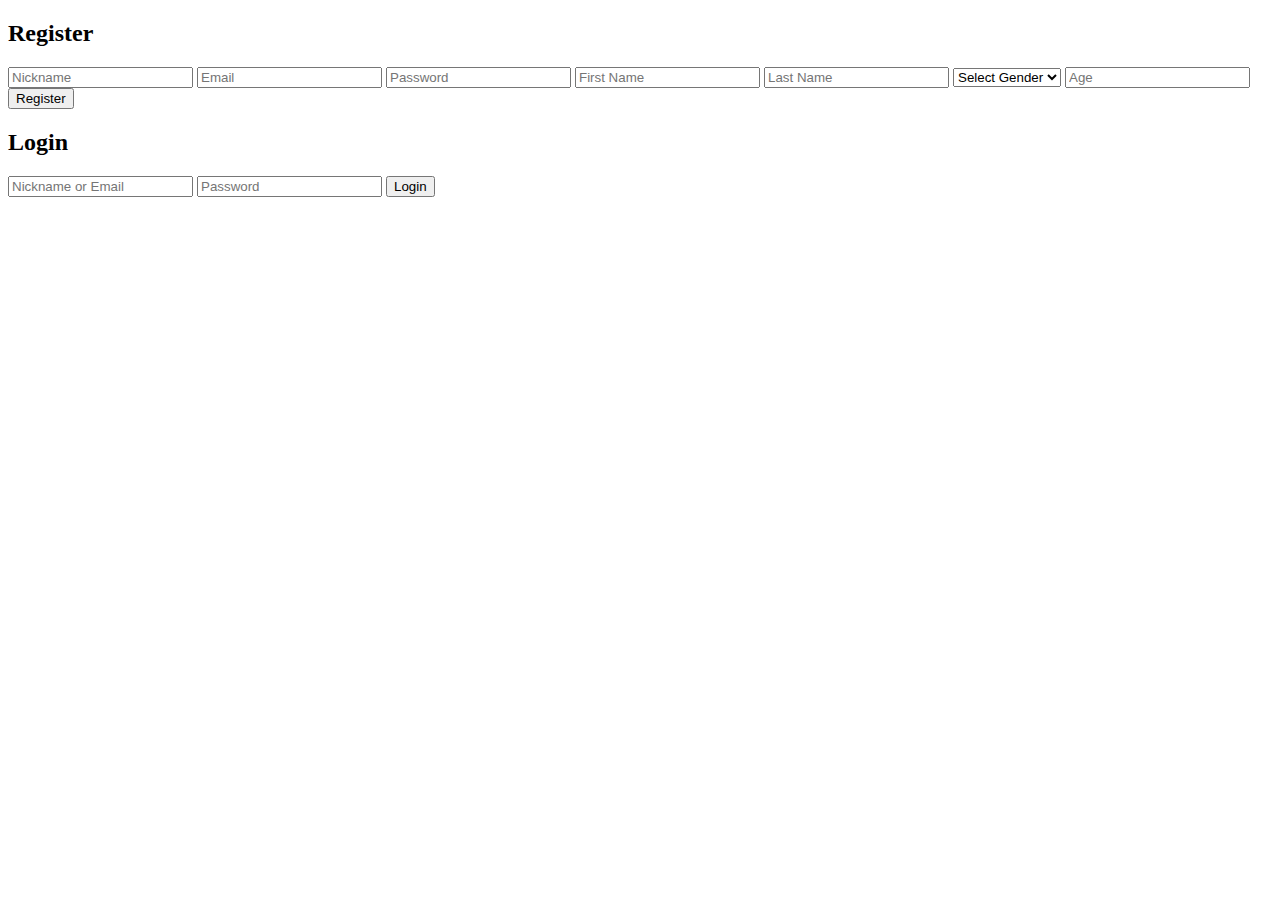
==== static/index.html @ 8c2c72e3 "set-up" ====
<!DOCTYPE html>
<html lang="en">
<head>
    <meta charset="UTF-8">
    <title>Real-Time Forum</title>
    <link rel="stylesheet" href="styles.css">
</head>
<body>
    <div id="app">
        <!-- Registration and Login Forms -->
        <div id="auth-container">
            <h2>Register</h2>
            <form id="register-form">
                <input type="text" id="nickname" placeholder="Nickname" required>
                <input type="email" id="email" placeholder="Email" required>
                <input type="password" id="password" placeholder="Password" required>
                <input type="text" id="first-name" placeholder="First Name">
                <input type="text" id="last-name" placeholder="Last Name">
                <select id="gender">
                    <option value="">Select Gender</option>
                    <option value="Male">Male</option>
                    <option value="Female">Female</option>
                    <option value="Other">Other</option>
                </select>
                <input type="number" id="age" placeholder="Age">
                <button type="submit">Register</button>
            </form>

            <h2>Login</h2>
            <form id="login-form">
                <input type="text" id="login-identifier" placeholder="Nickname or Email" required>
                <input type="password" id="login-password" placeholder="Password" required>
                <button type="submit">Login</button>
            </form>
        </div>

        <!-- Main Forum Content -->
        <div id="forum-container" style="display: none;">
            <button id="logout-button">Logout</button>
            <h1>Welcome to the Real-Time Forum!</h1>
            <!-- Add more forum components here -->
        </div>
    </div>

    <script src="main.js"></script>
</body>
</html>
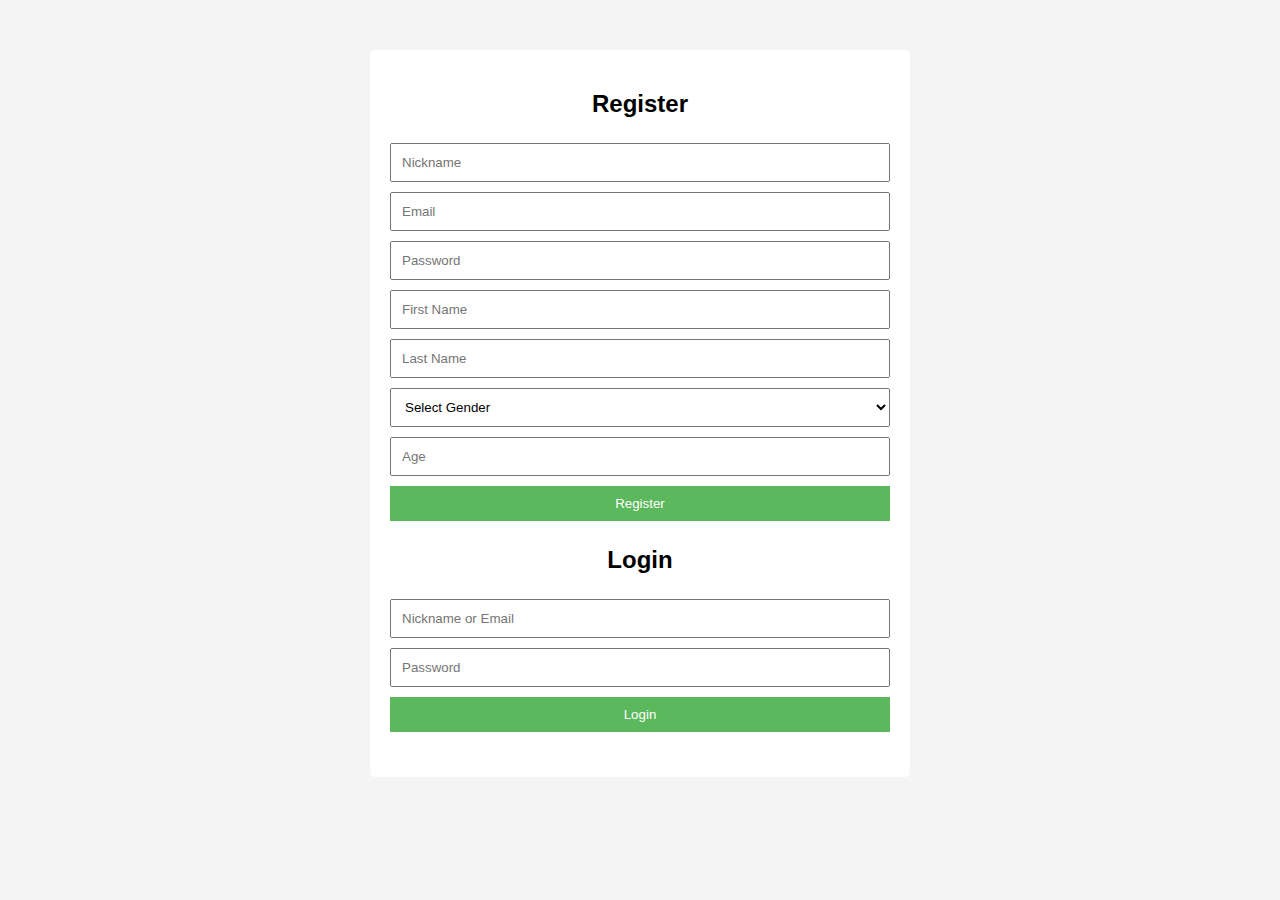
==== commit 6e33e4d0: "set-up" ====
--- a/static/index.html
+++ b/static/index.html
@@ -3,7 +3,7 @@
 <head>
     <meta charset="UTF-8">
     <title>Real-Time Forum</title>
-    <link rel="stylesheet" href="styles.css">
+    <link rel="stylesheet" href="style.css">
 </head>
 <body>
     <div id="app">
--- a/static/style.css
+++ b/static/style.css
@@ -0,0 +1,40 @@
+body {
+  font-family: Arial, sans-serif;
+  background-color: #f4f4f4;
+  margin: 0;
+  padding: 0;
+}
+
+#app {
+  width: 500px;
+  margin: 50px auto;
+  padding: 20px;
+  background: white;
+  border-radius: 5px;
+}
+
+h2 {
+  text-align: center;
+}
+
+form {
+  display: flex;
+  flex-direction: column;
+  margin-bottom: 20px;
+}
+
+form input, form select, form button {
+  padding: 10px;
+  margin: 5px 0;
+}
+
+button {
+  background-color: #5cb85c;
+  color: white;
+  border: none;
+  cursor: pointer;
+}
+
+button:hover {
+  background-color: #4cae4c;
+}
